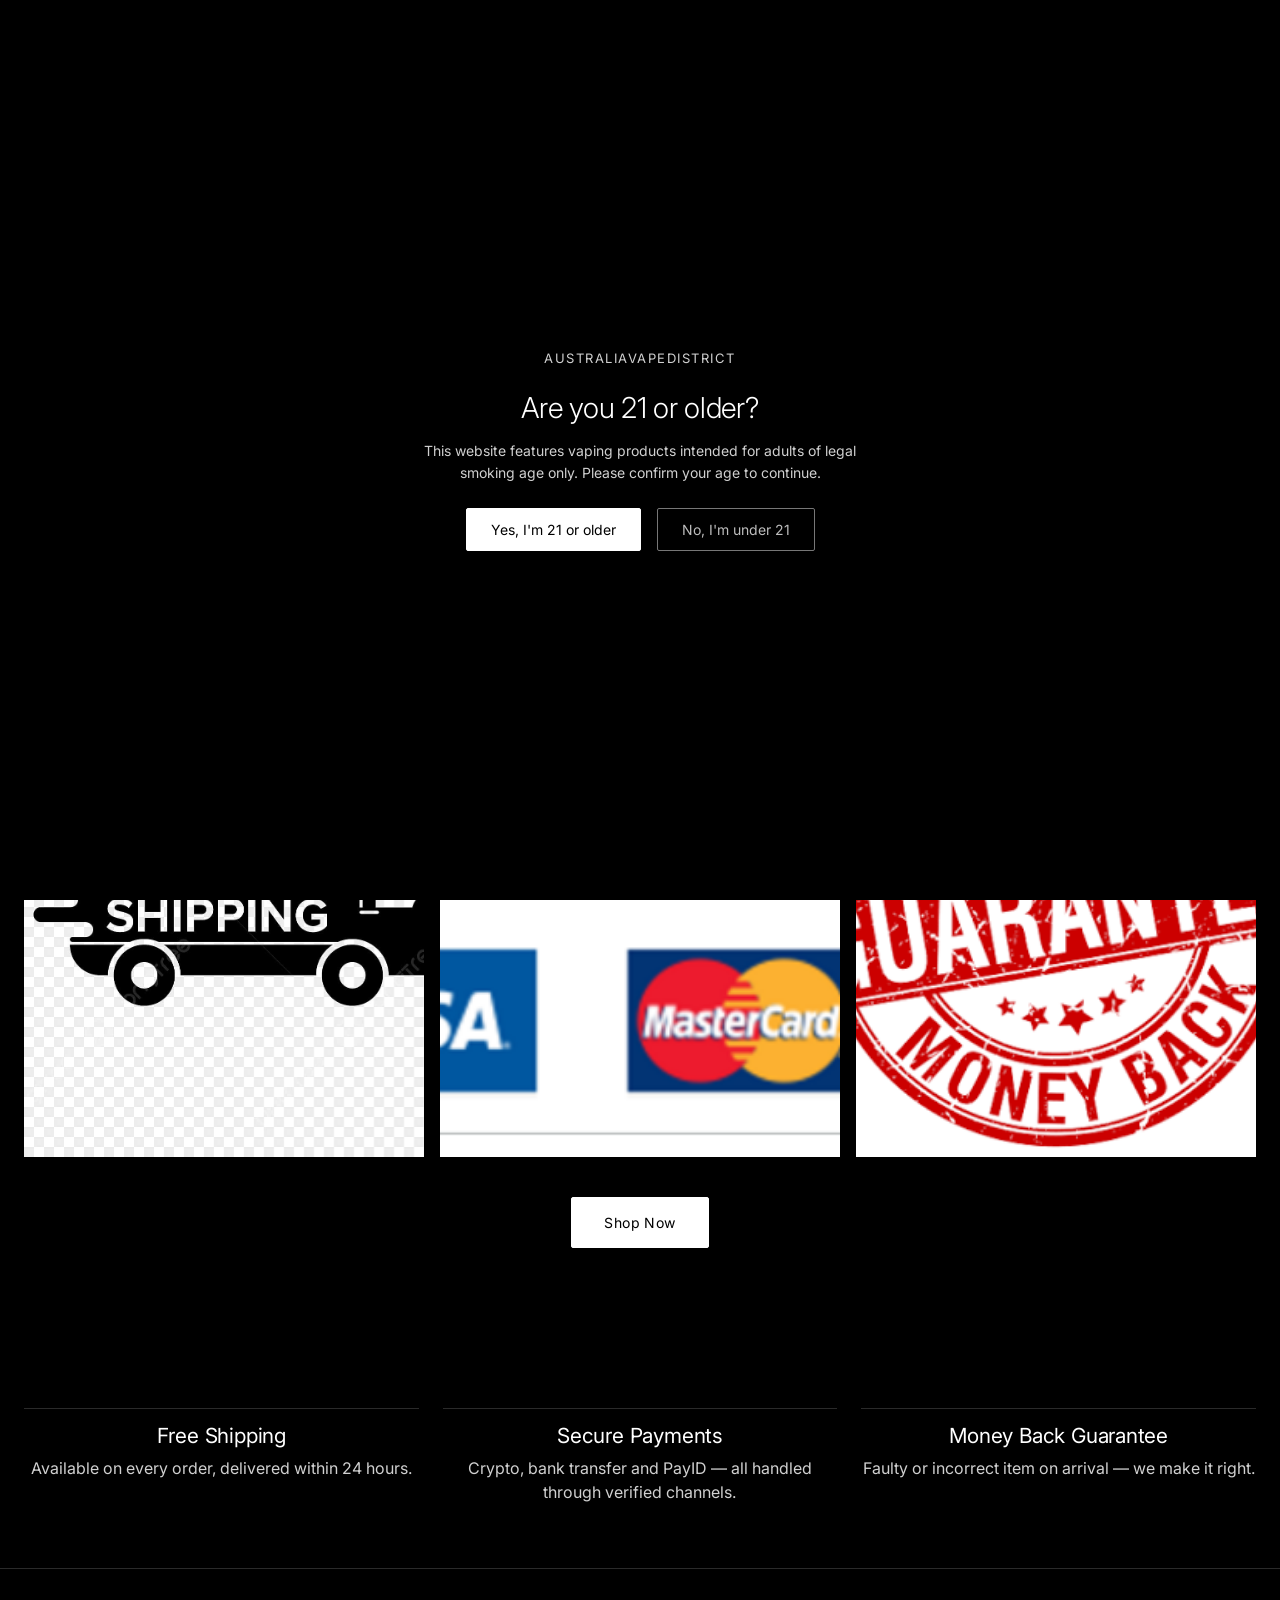
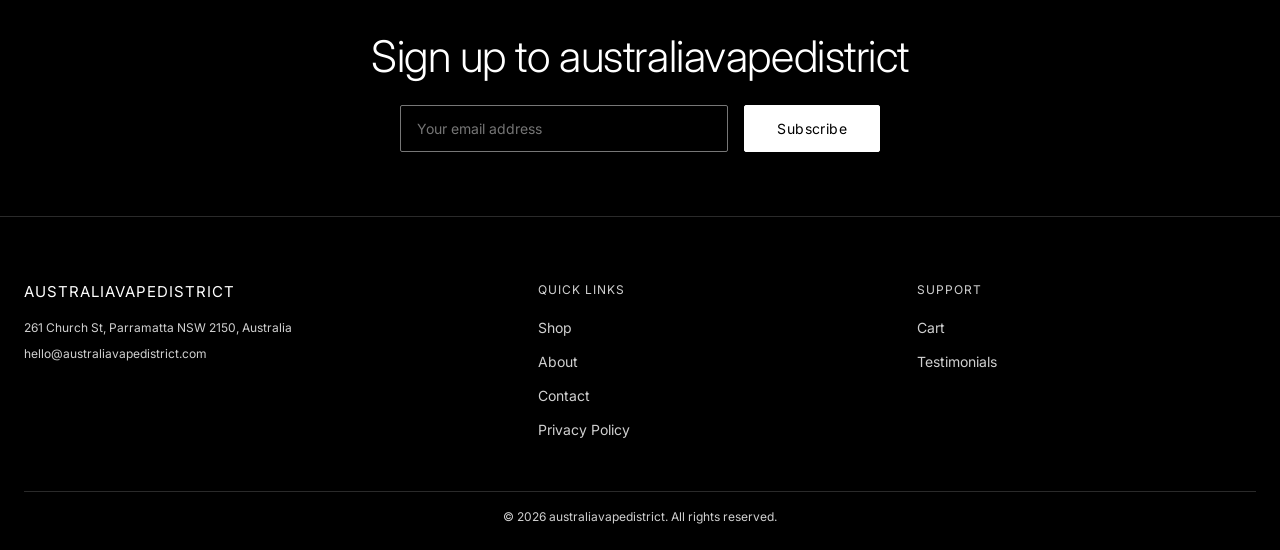
==== about.html @ 042cafc2 "Fix filename casing for Vercel" ====
<!DOCTYPE html>
<html lang="en-AU">
<head>
<meta charset="UTF-8">
<meta name="viewport" content="width=device-width, initial-scale=1.0">
<title>About — australiavapedistrict</title>
<meta name="description" content="Learn about disposable and refillable vapes, and the safety measures behind every australiavapedistrict order.">
<link rel="stylesheet" href="css/style.css">
<script>
(function(){
  try {
    if (localStorage.getItem('avd_theme') === 'light') {
      document.documentElement.setAttribute('data-theme','light');
    }
  } catch(e){}
})();
</script>
<style>
  .about-media-grid {
    display: grid;
    grid-template-columns: repeat(3, 1fr);
    gap: var(--space-2);
  }
  .about-media-grid img { aspect-ratio: 4/5; object-fit: cover; }
  @media (max-width: 700px) { .about-media-grid { grid-template-columns: 1fr 1fr; } }
  @media (max-width: 420px) { .about-media-grid { grid-template-columns: 1fr; } }
</style>
</head>
<body>
<script src="js/age-gate.js"></script>

<header class="nav">
  <div class="container">
    <a href="index.html" class="nav-logo">australiavapedistrict</a>
    <nav class="nav-links" id="navLinks">
      <a href="index.html">Home</a>
      <a href="shop.html">Shop</a>
      <a href="testimonials.html">Testimonials</a>
      <a href="about.html" aria-current="page">About</a>
      <a href="contact.html">Contact</a>
      <a href="cart.html" class="nav-cart">Cart&nbsp;<span class="cart-count">0</span></a>
    </nav>
    <div class="nav-actions">
      <button class="theme-toggle" id="themeToggle" aria-label="Toggle light and dark mode">☀️</button>
      <button class="nav-toggle" aria-label="Toggle menu" aria-expanded="false">☰</button>
    </div>
  </div>
</header>

<section class="section">
  <div class="container">
    <div class="section-head">
      <span class="eyebrow">About</span>
      <h1>Disposables, devices, and doing it properly.</h1>
      <p class="mt-2">Disposable vapes are single-use devices, pre-filled and pre-charged, built to be used until empty and then replaced — no refilling, no charging, no maintenance. Refillable devices (pod kits and mods) trade that convenience for control: you choose the e-liquid, manage the coil, and get more use out of one device over time. Both have a place depending on how you vape.</p>
      <p class="mt-2">Safety comes down to a few fundamentals: buy from a source that discloses what's actually in the product, store devices away from heat and out of reach of children and pets, stop using a device if it leaks, overheats, or tastes burnt, and never modify a device beyond what the manufacturer intends. All products listed here are intended for adults only.</p>
    </div>

    <div class="about-media-grid">
      <img src="images/about-1.jpg" alt="Vape product photography 1">
      <img src="images/about-2.jpg" alt="Vape product photography 2">
      <img src="images/about-3.jpg" alt="Vape product photography 3">
    </div>

    <div class="text-center mt-4">
      <a href="shop.html" class="btn btn-solid">Shop Now</a>
    </div>
  </div>
</section>

<section class="section-tight">
  <div class="container">
    <div class="badges">
      <div class="badge">
        <h3>Free Shipping</h3>
        <p class="mt-1">Available on every order, delivered within 24 hours.</p>
      </div>
      <div class="badge">
        <h3>Secure Payments</h3>
        <p class="mt-1">Crypto, bank transfer and PayID — all handled through verified channels.</p>
      </div>
      <div class="badge">
        <h3>Money Back Guarantee</h3>
        <p class="mt-1">Faulty or incorrect item on arrival — we make it right.</p>
      </div>
    </div>
  </div>
</section>

<section class="newsletter">
  <div class="container">
    <h2>Sign up to australiavapedistrict</h2>
    <form class="newsletter-form">
      <input type="email" placeholder="Your email address" required aria-label="Email address">
      <button type="submit" class="btn btn-solid">Subscribe</button>
    </form>
  </div>
</section>

<footer class="footer">
  <div class="container">
    <div class="footer-grid">
      <div>
        <div class="footer-logo">australiavapedistrict</div>
        <p class="small">261 Church St, Parramatta NSW 2150, Australia</p>
        <p class="small mt-1">hello@australiavapedistrict.com</p>
      </div>
      <div>
        <div class="footer-heading">Quick Links</div>
        <ul class="footer-links">
          <li><a href="shop.html">Shop</a></li>
          <li><a href="about.html">About</a></li>
          <li><a href="contact.html">Contact</a></li>
          <li><a href="privacy.html">Privacy Policy</a></li>
        </ul>
      </div>
      <div>
        <div class="footer-heading">Support</div>
        <ul class="footer-links">
          <li><a href="cart.html">Cart</a></li>
          <li><a href="testimonials.html">Testimonials</a></li>
        </ul>
      </div>
    </div>
    <div class="footer-bottom">© <span class="footer-year"></span> australiavapedistrict. All rights reserved.</div>
  </div>
</footer>

<script src="js/products.js"></script>
<script src="js/theme.js"></script>
<script src="js/social-proof.js"></script>
<script src="js/cart.js"></script>
<script src="js/main.js"></script>
</body>
</html>
---- css/style.css ----
/* ==========================================================================
   australiavapedistrict — Shared Design System
   Minimalist / luxury / editorial. Black & white. Inter.
   ========================================================================== */

@import url('https://fonts.googleapis.com/css2?family=Inter:wght@300;400;500;600&display=swap');

:root {
  /* Color */
  --bg: #000000;
  --text: #FFFFFF;
  --text-secondary: #D0D0D0;
  --border: #777777;
  --hover-bg: #FFFFFF;
  --hover-text: #000000;
  --btn-text: #BDBDBD;
  --panel-bg: #0A0A0A;
  --line: #2A2A2A;

  /* Type */
  --font: 'Inter', 'Helvetica Neue', Arial, sans-serif;

  /* Layout */
  --max-width: 1400px;
  --nav-height: 84px;
  --space-1: 8px;
  --space-2: 16px;
  --space-3: 24px;
  --space-4: 40px;
  --space-5: 64px;
  --space-6: 96px;
  --space-7: 140px;
}

/* ---- Light theme override — activated via [data-theme="light"] on <html> ---- */
[data-theme="light"] {
  --bg: #FFFFFF;
  --text: #111111;
  --text-secondary: #555555;
  --border: #B5B5B5;
  --hover-bg: #111111;
  --hover-text: #FFFFFF;
  --btn-text: #333333;
  --panel-bg: #F3F3F3;
  --line: #DDDDDD;
}
html.age-gate-locked { overflow: hidden; }
body { transition: background 0.2s ease, color 0.2s ease; }

/* ---- Reset ---- */
*, *::before, *::after { box-sizing: border-box; }
html { scroll-behavior: smooth; }
body {
  margin: 0;
  background: var(--bg);
  color: var(--text);
  font-family: var(--font);
  font-weight: 400;
  line-height: 1.5;
  -webkit-font-smoothing: antialiased;
}
img { max-width: 100%; display: block; }
a { color: inherit; text-decoration: none; }
button { font-family: var(--font); cursor: pointer; }
ul { list-style: none; margin: 0; padding: 0; }
input, textarea, select { font-family: var(--font); }

@media (prefers-reduced-motion: reduce) {
  *, *::before, *::after { animation-duration: 0.001ms !important; transition-duration: 0.001ms !important; }
}

:focus-visible {
  outline: 1px solid var(--text);
  outline-offset: 3px;
}

.container {
  max-width: var(--max-width);
  margin: 0 auto;
  padding: 0 var(--space-3);
}

/* ---- Typography ---- */
h1, h2, h3 {
  font-weight: 300;
  letter-spacing: -0.01em;
  line-height: 1.1;
  margin: 0;
}
h1 { font-size: clamp(2.6rem, 5vw, 4.6rem); }
h2 { font-size: clamp(2rem, 3.4vw, 3rem); }
h3 { font-size: 1.3rem; font-weight: 400; }

.eyebrow {
  font-size: 12px;
  font-weight: 400;
  text-transform: uppercase;
  letter-spacing: 1.6px;
  color: var(--text-secondary);
}

.subtitle {
  font-weight: 400;
  text-transform: uppercase;
  color: var(--text);
  font-size: 14px;
  letter-spacing: 1.5px;
  line-height: 1.5;
}

p { color: var(--text-secondary); margin: 0; }
p.lead { color: var(--text); font-size: 1.05rem; }

/* ---- Buttons ---- */
.btn {
  display: inline-block;
  background: transparent;
  color: var(--btn-text);
  border: 1px solid var(--border);
  border-radius: 2px;
  font-size: 14px;
  font-weight: 400;
  letter-spacing: 0.4px;
  padding: 14px 32px;
  transition: background 0.3s ease, color 0.3s ease, border-color 0.3s ease;
}
.btn:hover, .btn:focus-visible {
  background: var(--hover-bg);
  color: var(--hover-text);
  border-color: var(--hover-bg);
}
.btn-solid {
  background: var(--text);
  color: var(--bg);
  border-color: var(--text);
}
.btn-solid:hover { background: transparent; color: var(--text); }
.btn-block { display: block; width: 100%; text-align: center; }

.btn-bounce { animation: bounce 2.4s ease-in-out infinite; }
@keyframes bounce {
  0%, 100% { transform: translateY(0); }
  50% { transform: translateY(-6px); }
}

/* ---- Nav ---- */
.nav {
  position: sticky;
  top: 0;
  z-index: 100;
  height: var(--nav-height);
  display: flex;
  align-items: center;
  background: var(--bg);
  border-bottom: 1px solid var(--line);
}
.nav .container { display: flex; align-items: center; justify-content: space-between; width: 100%; }
.nav-logo {
  font-size: 16px;
  letter-spacing: 1px;
  text-transform: uppercase;
  font-weight: 500;
  white-space: nowrap;
  overflow: hidden;
  text-overflow: ellipsis;
  max-width: 60vw;
}
.nav-links { display: flex; gap: var(--space-4); align-items: center; }
.nav-links a {
  font-size: 13px;
  letter-spacing: 0.6px;
  text-transform: uppercase;
  color: var(--text-secondary);
  transition: color 0.25s ease;
}
.nav-links a:hover, .nav-links a[aria-current="page"] { color: var(--text); }
.nav-cart { display: flex; align-items: center; gap: var(--space-2); }
.cart-count {
  font-size: 11px;
  border: 1px solid var(--border);
  border-radius: 50%;
  width: 20px; height: 20px;
  display: flex; align-items: center; justify-content: center;
}
.nav-toggle { display: none; background: none; border: 0; color: var(--text); font-size: 22px; padding: 8px; margin: -8px; }

.nav-actions { display: flex; align-items: center; gap: var(--space-2); flex-shrink: 0; }

.theme-toggle {
  background: none;
  border: 1px solid var(--border);
  color: var(--text);
  width: 34px;
  height: 34px;
  border-radius: 50%;
  font-size: 15px;
  display: flex;
  align-items: center;
  justify-content: center;
  transition: background 0.25s ease, color 0.25s ease;
  flex-shrink: 0;
}
.theme-toggle:hover { background: var(--hover-bg); color: var(--hover-text); }

@media (max-width: 400px) {
  .nav-logo { font-size: 13px; letter-spacing: 0.5px; }
  h1 { font-size: 2.1rem; }
}

/* ---- Age gate overlay ---- */
#ageGateOverlay {
  position: fixed;
  inset: 0;
  z-index: 9999;
  background: var(--bg);
  color: var(--text);
  display: flex;
  align-items: center;
  justify-content: center;
  padding: var(--space-3);
}
.age-gate-box { max-width: 440px; text-align: center; }
.age-gate-brand { font-size: 13px; letter-spacing: 1.5px; text-transform: uppercase; color: var(--text-secondary); margin-bottom: var(--space-3); }
.age-gate-heading { font-size: 1.8rem; font-weight: 300; margin-bottom: var(--space-2); color: var(--text); }
.age-gate-text { color: var(--text-secondary); font-size: 14px; line-height: 1.6; margin-bottom: var(--space-3); }
.age-gate-actions { display: flex; gap: var(--space-2); justify-content: center; flex-wrap: wrap; }
.age-gate-btn {
  background: transparent;
  color: var(--btn-text);
  border: 1px solid var(--border);
  border-radius: 2px;
  font-size: 14px;
  padding: 12px 24px;
  transition: background 0.3s ease, color 0.3s ease;
}
.age-gate-btn:hover { background: var(--hover-bg); color: var(--hover-text); border-color: var(--hover-bg); }
.age-gate-btn-solid { background: var(--text); color: var(--bg); border-color: var(--text); }
.age-gate-btn-solid:hover { background: transparent; color: var(--text); }

/* ---- Recent purchase toast ---- */
.purchase-toast {
  position: fixed;
  bottom: 24px;
  left: 24px;
  z-index: 150;
  background: var(--panel-bg);
  border: 1px solid var(--line);
  border-radius: 4px;
  padding: 12px 16px;
  display: flex;
  align-items: center;
  gap: 12px;
  max-width: 300px;
  box-shadow: 0 8px 24px rgba(0,0,0,0.35);
  transform: translateY(20px);
  opacity: 0;
  transition: transform 0.35s ease, opacity 0.35s ease;
  pointer-events: none;
}
.purchase-toast.show { transform: translateY(0); opacity: 1; }
.purchase-toast-icon {
  width: 34px; height: 34px; flex-shrink: 0;
  border-radius: 50%;
  background: var(--text);
  color: var(--bg);
  display: flex; align-items: center; justify-content: center;
  font-size: 13px; font-weight: 500;
}
.purchase-toast-text { font-size: 12.5px; color: var(--text-secondary); line-height: 1.4; }
.purchase-toast-text strong { color: var(--text); font-weight: 500; }
.purchase-toast-time { font-size: 11px; color: var(--text-secondary); opacity: 0.8; margin-top: 2px; }
@media (max-width: 600px) { .purchase-toast { left: 12px; right: 12px; max-width: none; bottom: 90px; } }

@media (max-width: 860px) {
  .nav-toggle { display: block; }
  .nav-links {
    position: fixed;
    inset: var(--nav-height) 0 0 0;
    z-index: 99;
    background: var(--bg);
    opacity: 1;
    flex-direction: column;
    justify-content: flex-start;
    align-items: flex-start;
    gap: var(--space-3);
    padding: var(--space-4) var(--space-3);
    transform: translateX(100%);
    transition: transform 0.3s ease;
    border-top: 1px solid var(--line);
  }
  .nav-links.open { transform: translateX(0); }
}

/* ---- Section spacing ---- */
.section { padding: var(--space-6) 0; }
.section-tight { padding: var(--space-5) 0; }
.section-head { margin-bottom: var(--space-4); max-width: 640px; }
.section-head p { margin-top: var(--space-2); }

@media (max-width: 600px) {
  .section { padding: var(--space-5) 0; }
  .section-tight { padding: var(--space-4) 0; }
}

/* ---- Split hero (50/50) ---- */
.split {
  display: grid;
  grid-template-columns: 1fr 1fr;
  min-height: calc(100vh - var(--nav-height));
}
.split-content {
  display: flex;
  flex-direction: column;
  justify-content: center;
  gap: var(--space-3);
  padding: var(--space-5);
}
.split-media { position: relative; height: 100%; min-height: 420px; }
.split-media img { width: 100%; height: 100%; object-fit: cover; }

@media (max-width: 900px) {
  .split { grid-template-columns: 1fr; min-height: auto; }
  .split-media { min-height: 60vh; order: -1; }
  .split-content { padding: var(--space-4) var(--space-3); }
}

/* ---- Product grid & cards ---- */
.product-grid {
  display: grid;
  grid-template-columns: repeat(auto-fill, minmax(240px, 1fr));
  gap: var(--space-3);
}
.card {
  border: 1px solid var(--line);
  padding: var(--space-2);
  display: flex;
  flex-direction: column;
  gap: var(--space-1);
  transition: border-color 0.25s ease;
}
.card:hover { border-color: var(--border); }
.card-media { aspect-ratio: 1 / 1; overflow: hidden; background: var(--panel-bg); margin-bottom: var(--space-1); }
.card-media img { width: 100%; height: 100%; object-fit: cover; }
.card-name { font-size: 15px; font-weight: 400; }
.card-desc { font-size: 12px; color: var(--text-secondary); line-height: 1.4; margin: 2px 0 2px; }
.card-price { color: var(--text-secondary); font-size: 14px; }
.card .btn { margin-top: var(--space-1); font-size: 12px; padding: 10px 18px; }

/* ---- Trust badges ---- */
.badges { display: grid; grid-template-columns: repeat(3, 1fr); gap: var(--space-3); text-align: center; }
.badge { border-top: 1px solid var(--line); padding-top: var(--space-2); }
@media (max-width: 700px) { .badges { grid-template-columns: 1fr; } }

/* ---- Forms ---- */
.field { display: flex; flex-direction: column; gap: 6px; margin-bottom: var(--space-2); }
.field label { font-size: 12px; text-transform: uppercase; letter-spacing: 0.6px; color: var(--text-secondary); }
.field input, .field textarea, .field select {
  background: transparent;
  border: 1px solid var(--border);
  border-radius: 2px;
  color: var(--text);
  padding: 12px 14px;
  font-size: 14px;
}
.field input:focus, .field textarea:focus, .field select:focus { outline: 1px solid var(--text); }
.field-row { display: grid; grid-template-columns: 1fr 1fr; gap: var(--space-2); }
@media (max-width: 600px) { .field-row { grid-template-columns: 1fr; } }
.checkbox-row { display: flex; align-items: center; gap: 10px; margin-bottom: var(--space-2); }
.checkbox-row input { accent-color: var(--text); width: 16px; height: 16px; }
.checkbox-row label { font-size: 14px; color: var(--text); }

/* ---- Newsletter ---- */
.newsletter { border-top: 1px solid var(--line); border-bottom: 1px solid var(--line); padding: var(--space-5) 0; text-align: center; }
.newsletter h2 { margin-bottom: var(--space-3); }
.newsletter-form { display: flex; justify-content: center; gap: var(--space-2); max-width: 480px; margin: 0 auto; flex-wrap: wrap; }
.newsletter-form input {
  flex: 1;
  min-width: 220px;
  background: transparent;
  border: 1px solid var(--border);
  border-radius: 2px;
  padding: 14px 16px;
  color: var(--text);
  font-size: 14px;
}

/* ---- Footer ---- */
.footer { padding: var(--space-5) 0 var(--space-3); }
.footer-grid {
  display: grid;
  grid-template-columns: 1.4fr 1fr 1fr;
  gap: var(--space-4);
  padding-bottom: var(--space-4);
  border-bottom: 1px solid var(--line);
}
.footer-logo { font-size: 15px; letter-spacing: 1px; text-transform: uppercase; margin-bottom: var(--space-2); }
.footer-heading { font-size: 12px; text-transform: uppercase; letter-spacing: 1px; color: var(--text-secondary); margin-bottom: var(--space-2); }
.footer-links li { margin-bottom: 10px; }
.footer-links a { color: var(--text-secondary); font-size: 14px; }
.footer-links a:hover { color: var(--text); }
.footer-bottom { padding-top: var(--space-2); font-size: 12px; color: var(--text-secondary); text-align: center; }
@media (max-width: 700px) { .footer-grid { grid-template-columns: 1fr; } }

/* ---- Shop page ---- */
.shop-layout {
  display: grid;
  grid-template-columns: 260px 1fr;
  gap: var(--space-5);
  align-items: start;
}
@media (max-width: 900px) {
  .shop-layout { grid-template-columns: 1fr; }
}

.shop-sidebar { }
.shop-block { margin-bottom: var(--space-4); }
.shop-block-title { font-size: 12px; text-transform: uppercase; letter-spacing: 1px; color: var(--text-secondary); margin-bottom: var(--space-2); }

.search-input {
  width: 100%;
  background: transparent;
  border: 1px solid var(--border);
  border-radius: 2px;
  padding: 12px 14px;
  color: var(--text);
  font-size: 14px;
}

.price-filter-row { display: flex; align-items: center; gap: 10px; }
.price-filter-row span { color: var(--text-secondary); font-size: 14px; }
.price-filter-row input {
  width: 100%;
  background: transparent;
  border: 1px solid var(--border);
  border-radius: 2px;
  padding: 12px 14px;
  color: var(--text);
  font-size: 14px;
}
.price-hint { font-size: 12px; color: var(--text-secondary); margin-top: 6px; }

.category-list li { margin-bottom: 4px; }
.category-list a {
  width: 100%;
  display: flex;
  justify-content: space-between;
  background: none;
  border: none;
  color: var(--text-secondary);
  font-size: 14px;
  padding: 8px 0;
  text-align: left;
  border-bottom: 1px solid var(--line);
  transition: color 0.2s ease;
}
.category-list a:hover { color: var(--text); }
.category-list a.active { color: var(--text); font-weight: 500; }
.category-list a .count { color: var(--text-secondary); }

.shop-results-meta { font-size: 13px; color: var(--text-secondary); margin-bottom: var(--space-2); }
.empty-state { padding: var(--space-5) 0; text-align: center; color: var(--text-secondary); }

.category-info {
  border: 1px solid var(--line);
  padding: var(--space-2) var(--space-3);
  margin-bottom: var(--space-3);
  font-size: 14px;
  color: var(--text-secondary);
}
.category-info strong { color: var(--text); font-weight: 500; }

.sidebar-hint { font-size: 12px; color: var(--text-secondary); margin-top: 6px; }

.category-toggle {
  width: 100%;
  display: flex;
  justify-content: space-between;
  align-items: center;
  background: none;
  border: none;
  color: var(--text-secondary);
  font-size: 12px;
  text-transform: uppercase;
  letter-spacing: 1px;
  padding: var(--space-1) 0 var(--space-2);
  cursor: pointer;
}
#categoryToggleIcon { font-size: 16px; color: var(--text); }

/* Product detail */
.product-detail { display: grid; grid-template-columns: 1fr 1fr; gap: var(--space-5); }
.product-detail-media { aspect-ratio: 1/1; background: var(--panel-bg); overflow: hidden; }
.product-detail-media img { width: 100%; height: 100%; object-fit: cover; }
.product-detail-info .eyebrow { display: block; margin-bottom: var(--space-2); }
.product-detail-price { font-size: 1.4rem; margin: var(--space-2) 0; }
.qty-row { display: flex; align-items: center; gap: var(--space-2); margin: var(--space-3) 0; }
.qty-row button { width: 36px; height: 36px; border: 1px solid var(--border); background: none; color: var(--text); font-size: 16px; }
.qty-row input { width: 50px; text-align: center; background: transparent; border: 1px solid var(--border); color: var(--text); padding: 8px; }
.back-link { display: inline-block; margin-bottom: var(--space-3); color: var(--text-secondary); font-size: 13px; }
.back-link:hover { color: var(--text); }
@media (max-width: 700px) { .product-detail { grid-template-columns: 1fr; } }

/* Product detail tabs: Overview / Features / FAQ */
.detail-tabs { grid-column: 1 / -1; margin-top: var(--space-4); border-top: 1px solid var(--line); padding-top: var(--space-4); }
.detail-tab-nav {
  display: flex;
  gap: var(--space-3);
  border-bottom: 1px solid var(--line);
  margin-bottom: var(--space-3);
  overflow-x: auto;
  -webkit-overflow-scrolling: touch;
}
.detail-tab-btn {
  background: none; border: none; color: var(--text-secondary);
  font-size: 13px; text-transform: uppercase; letter-spacing: 0.6px;
  padding: 0 0 var(--space-2); cursor: pointer; border-bottom: 2px solid transparent;
  white-space: nowrap; flex-shrink: 0;
}
.detail-tab-btn.active { color: var(--text); border-bottom-color: var(--text); }
.detail-tab-panel { display: none; }
.detail-tab-panel.active { display: block; }
.feature-list { display: grid; grid-template-columns: repeat(auto-fill, minmax(200px, 1fr)); gap: var(--space-2); }
.feature-item { border: 1px solid var(--line); padding: var(--space-2); }
.feature-item .feature-label { font-size: 11px; text-transform: uppercase; letter-spacing: 0.6px; color: var(--text-secondary); margin-bottom: 4px; }
.feature-item .feature-value { font-size: 14px; color: var(--text); }
.faq-item { border-bottom: 1px solid var(--line); }
.faq-question {
  width: 100%; background: none; border: none; text-align: left; color: var(--text);
  font-size: 14.5px; padding: var(--space-2) 0; cursor: pointer;
  display: flex; justify-content: space-between; align-items: center;
}
.faq-answer { display: none; color: var(--text-secondary); font-size: 13.5px; line-height: 1.6; padding-bottom: var(--space-2); }
.faq-item.open .faq-answer { display: block; }
.faq-item.open .faq-icon { transform: rotate(45deg); }
.faq-icon { transition: transform 0.2s ease; color: var(--text-secondary); }

/* ---- Cart page ---- */
.cart-layout { display: grid; grid-template-columns: 1fr 340px; gap: var(--space-5); align-items: start; }
@media (max-width: 900px) { .cart-layout { grid-template-columns: 1fr; } }

.cart-line {
  display: grid;
  grid-template-columns: 80px 1fr auto auto auto;
  align-items: center;
  gap: var(--space-2);
  padding: var(--space-2) 0;
  border-bottom: 1px solid var(--line);
}
.cart-line-media { width: 80px; height: 80px; background: var(--panel-bg); overflow: hidden; }
.cart-line-media img { width: 100%; height: 100%; object-fit: cover; }
.cart-line-name { font-size: 15px; }
.cart-line-price { color: var(--text-secondary); font-size: 13px; margin-top: 4px; }
.cart-qty { display: flex; align-items: center; gap: 8px; }
.cart-qty button { width: 34px; height: 34px; border: 1px solid var(--border); background: none; color: var(--text); }
.cart-qty input { width: 42px; text-align: center; background: transparent; border: 1px solid var(--border); color: var(--text); padding: 6px; }
.cart-line-total { font-size: 14px; min-width: 70px; text-align: right; }
.cart-remove { background: none; border: none; color: var(--text-secondary); font-size: 13px; text-decoration: underline; }
.cart-remove:hover { color: var(--text); }

@media (max-width: 560px) {
  .cart-line { grid-template-columns: 60px 1fr; grid-template-areas: "media name" "media qty" "media total" "media remove"; }
  .cart-line-media { grid-area: media; width: 60px; height: 60px; }
}

.cart-summary { border: 1px solid var(--line); padding: var(--space-3); position: sticky; top: calc(var(--nav-height) + var(--space-3)); }
@media (max-width: 900px) { .cart-summary { position: static; } }
.summary-row { display: flex; justify-content: space-between; margin-bottom: var(--space-1); font-size: 14px; color: var(--text-secondary); }
.summary-row.total { color: var(--text); font-size: 1.1rem; border-top: 1px solid var(--line); padding-top: var(--space-2); margin-top: var(--space-2); }
.min-order-note { font-size: 12px; color: var(--text-secondary); margin-top: var(--space-2); padding-top: var(--space-2); border-top: 1px solid var(--line); }
.min-order-note.ok { color: var(--text); }

/* ---- Checkout page ---- */
.checkout-layout { display: grid; grid-template-columns: 1fr 380px; gap: var(--space-5); align-items: start; }
@media (max-width: 960px) { .checkout-layout { grid-template-columns: 1fr; } }

.checkout-section { margin-bottom: var(--space-5); }
.checkout-section h3 { margin-bottom: var(--space-3); }

.shipping-option, .payment-option {
  display: block;
  border: 1px solid var(--line);
  padding: var(--space-2) var(--space-3);
  margin-bottom: 10px;
  cursor: pointer;
  transition: border-color 0.2s ease;
}
.shipping-option:has(input:checked), .payment-option:has(input:checked) { border-color: var(--text); }
.option-row { display: flex; align-items: center; justify-content: space-between; gap: var(--space-2); flex-wrap: wrap; }
.option-row input { accent-color: var(--text); width: 16px; height: 16px; }
.option-left { display: flex; align-items: center; gap: 10px; }
.option-title { font-size: 14px; }
.option-sub { font-size: 12px; color: var(--text-secondary); }
.option-price { font-size: 14px; color: var(--text-secondary); }

.payment-detail-note {
  margin-top: var(--space-2);
  padding: var(--space-2);
  background: var(--panel-bg);
  font-size: 13px;
  color: var(--text-secondary);
  border-left: 2px solid var(--border);
}

.order-summary { border: 1px solid var(--line); padding: var(--space-3); position: sticky; top: calc(var(--nav-height) + var(--space-3)); }
@media (max-width: 960px) { .order-summary { position: static; } }
.order-summary-items { max-height: 260px; overflow-y: auto; margin-bottom: var(--space-2); }
.order-summary-line { display: flex; justify-content: space-between; font-size: 13px; color: var(--text-secondary); margin-bottom: 8px; }

.place-order-note { font-size: 12px; color: var(--text-secondary); margin: var(--space-2) 0; }
.min-order-blocker { font-size: 13px; color: var(--text); margin-bottom: var(--space-2); padding: var(--space-2); border: 1px solid var(--border); }
.age-confirm-note {
  font-size: 11px;
  letter-spacing: 0.3px;
  color: var(--text-secondary);
  border: 1px solid var(--line);
  padding: var(--space-2);
  margin-bottom: var(--space-2);
  line-height: 1.6;
}

/* Confirmation view */
.confirmation-box { max-width: 640px; }
.confirmation-box .eyebrow { display: block; margin-bottom: var(--space-2); }
.crypto-pay-panel { border: 1px solid var(--line); padding: var(--space-3); margin: var(--space-3) 0; display: flex; gap: var(--space-3); align-items: center; flex-wrap: wrap; }
.crypto-pay-panel img { width: 140px; height: 140px; background: #fff; }
.crypto-address { word-break: break-all; font-size: 13px; background: var(--panel-bg); padding: 10px; border: 1px solid var(--line); margin-top: 8px; }
.agent-note-box { border: 1px solid var(--line); padding: var(--space-3); margin: var(--space-3) 0; }
.order-detail-table { width: 100%; border-collapse: collapse; margin-top: var(--space-2); }
.order-detail-table td { padding: 6px 0; font-size: 14px; color: var(--text-secondary); border-bottom: 1px solid var(--line); }
.order-detail-table td:first-child { color: var(--text); width: 40%; }

/* Note: the custom .chat-bubble placeholder has been removed in favor of
   the real Tawk.to widget, which renders its own floating bubble. */

/* ---- Utility ---- */
.mt-1{margin-top:var(--space-1)} .mt-2{margin-top:var(--space-2)} .mt-3{margin-top:var(--space-3)} .mt-4{margin-top:var(--space-4)}
.text-center{text-align:center}
.small{font-size:12px;color:var(--text-secondary)}
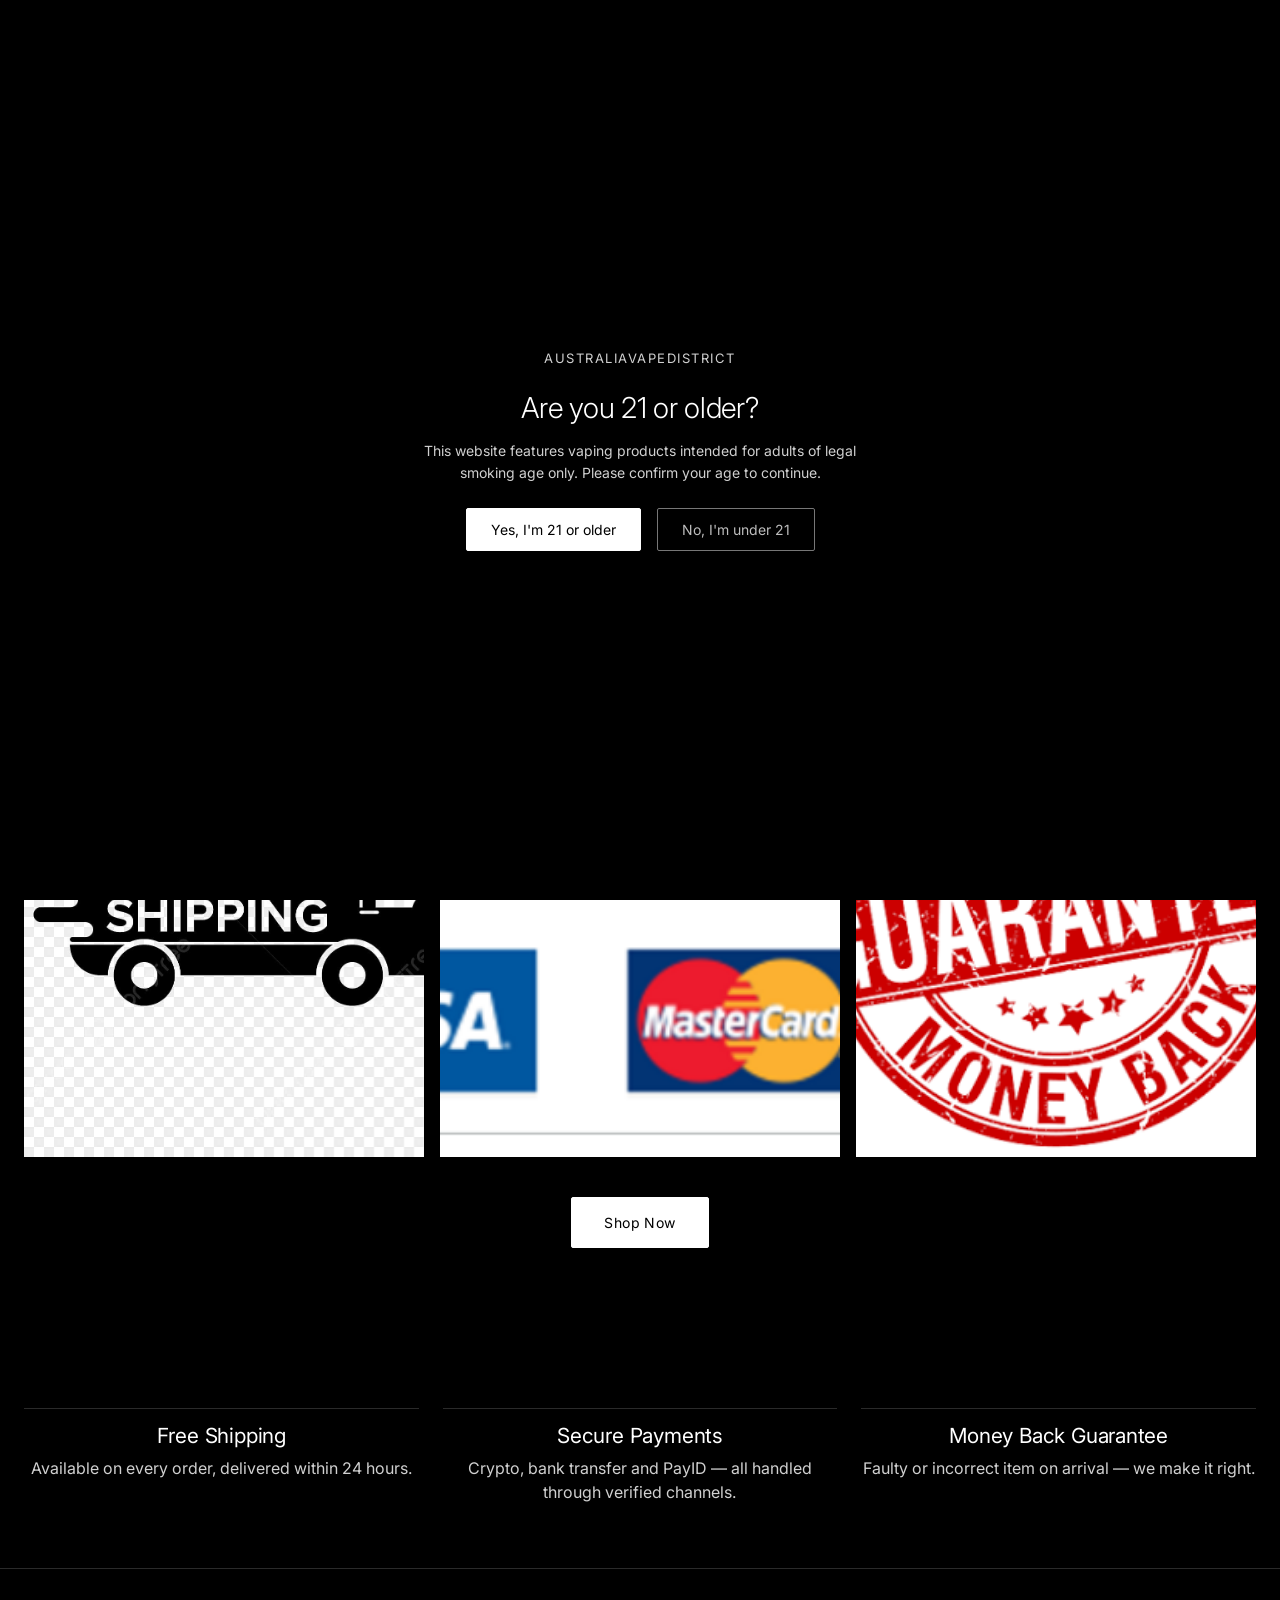
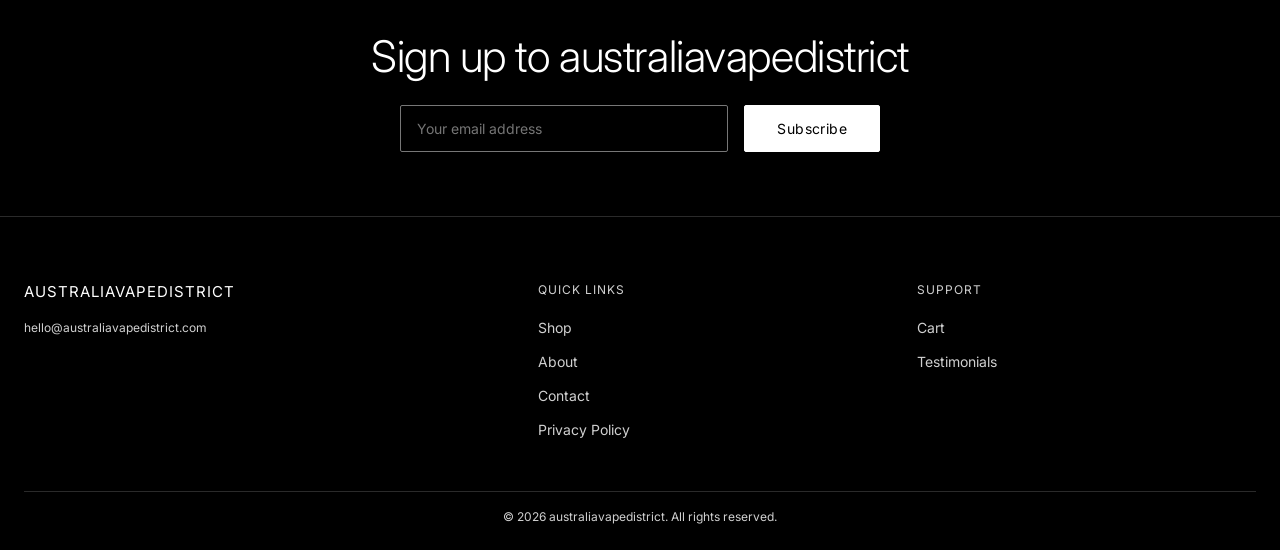
==== commit 7f7ba0f5: "update location" ====
--- a/about.html
+++ b/about.html
@@ -38,9 +38,9 @@
       <a href="testimonials.html">Testimonials</a>
       <a href="about.html" aria-current="page">About</a>
       <a href="contact.html">Contact</a>
-      <a href="cart.html" class="nav-cart">Cart&nbsp;<span class="cart-count">0</span></a>
-    </nav>
+      </nav>
     <div class="nav-actions">
+      <a href="cart.html" class="nav-cart" aria-label="View cart"><span class="cart-icon">🛒</span><span class="cart-count">0</span></a>
       <button class="theme-toggle" id="themeToggle" aria-label="Toggle light and dark mode">☀️</button>
       <button class="nav-toggle" aria-label="Toggle menu" aria-expanded="false">☰</button>
     </div>
@@ -102,7 +102,6 @@
     <div class="footer-grid">
       <div>
         <div class="footer-logo">australiavapedistrict</div>
-        <p class="small">261 Church St, Parramatta NSW 2150, Australia</p>
         <p class="small mt-1">hello@australiavapedistrict.com</p>
       </div>
       <div>
--- a/css/style.css
+++ b/css/style.css
@@ -145,6 +145,7 @@
 
 /* ---- Nav ---- */
 .nav {
+  position: -webkit-sticky;
   position: sticky;
   top: 0;
   z-index: 100;
@@ -153,6 +154,7 @@
   align-items: center;
   background: var(--bg);
   border-bottom: 1px solid var(--line);
+  width: 100%;
 }
 .nav .container { display: flex; align-items: center; justify-content: space-between; width: 100%; }
 .nav-logo {
@@ -174,13 +176,38 @@
   transition: color 0.25s ease;
 }
 .nav-links a:hover, .nav-links a[aria-current="page"] { color: var(--text); }
-.nav-cart { display: flex; align-items: center; gap: var(--space-2); }
+.nav-cart {
+  position: relative;
+  display: flex;
+  align-items: center;
+  justify-content: center;
+  width: 34px;
+  height: 34px;
+  border: 1px solid var(--border);
+  border-radius: 50%;
+  font-size: 15px;
+  color: var(--text);
+  flex-shrink: 0;
+  transition: background 0.25s ease, color 0.25s ease;
+}
+.nav-cart:hover { background: var(--hover-bg); color: var(--hover-text); }
+.cart-icon { line-height: 1; }
 .cart-count {
-  font-size: 11px;
-  border: 1px solid var(--border);
+  position: absolute;
+  top: -5px;
+  right: -5px;
+  background: var(--text);
+  color: var(--bg);
+  font-size: 10px;
+  font-weight: 500;
+  min-width: 16px;
+  height: 16px;
+  padding: 0 3px;
   border-radius: 50%;
-  width: 20px; height: 20px;
-  display: flex; align-items: center; justify-content: center;
+  display: flex;
+  align-items: center;
+  justify-content: center;
+  line-height: 1;
 }
 .nav-toggle { display: none; background: none; border: 0; color: var(--text); font-size: 22px; padding: 8px; margin: -8px; }
 
@@ -211,7 +238,7 @@
 #ageGateOverlay {
   position: fixed;
   inset: 0;
-  z-index: 9999;
+  z-index: 2147483647;
   background: var(--bg);
   color: var(--text);
   display: flex;
@@ -346,6 +373,15 @@
 .card-price { color: var(--text-secondary); font-size: 14px; }
 .card .btn { margin-top: var(--space-1); font-size: 12px; padding: 10px 18px; }
 
+@media (max-width: 900px) {
+  .product-grid { grid-template-columns: repeat(auto-fill, minmax(135px, 1fr)); gap: var(--space-2); }
+  .card { padding: 10px; gap: 4px; }
+  .card .btn { padding: 8px 10px; font-size: 11px; }
+  .card-name { font-size: 13px; }
+  .card-desc { font-size: 11px; }
+  .card-price { font-size: 13px; }
+}
+
 /* ---- Trust badges ---- */
 .badges { display: grid; grid-template-columns: repeat(3, 1fr); gap: var(--space-3); text-align: center; }
 .badge { border-top: 1px solid var(--line); padding-top: var(--space-2); }
